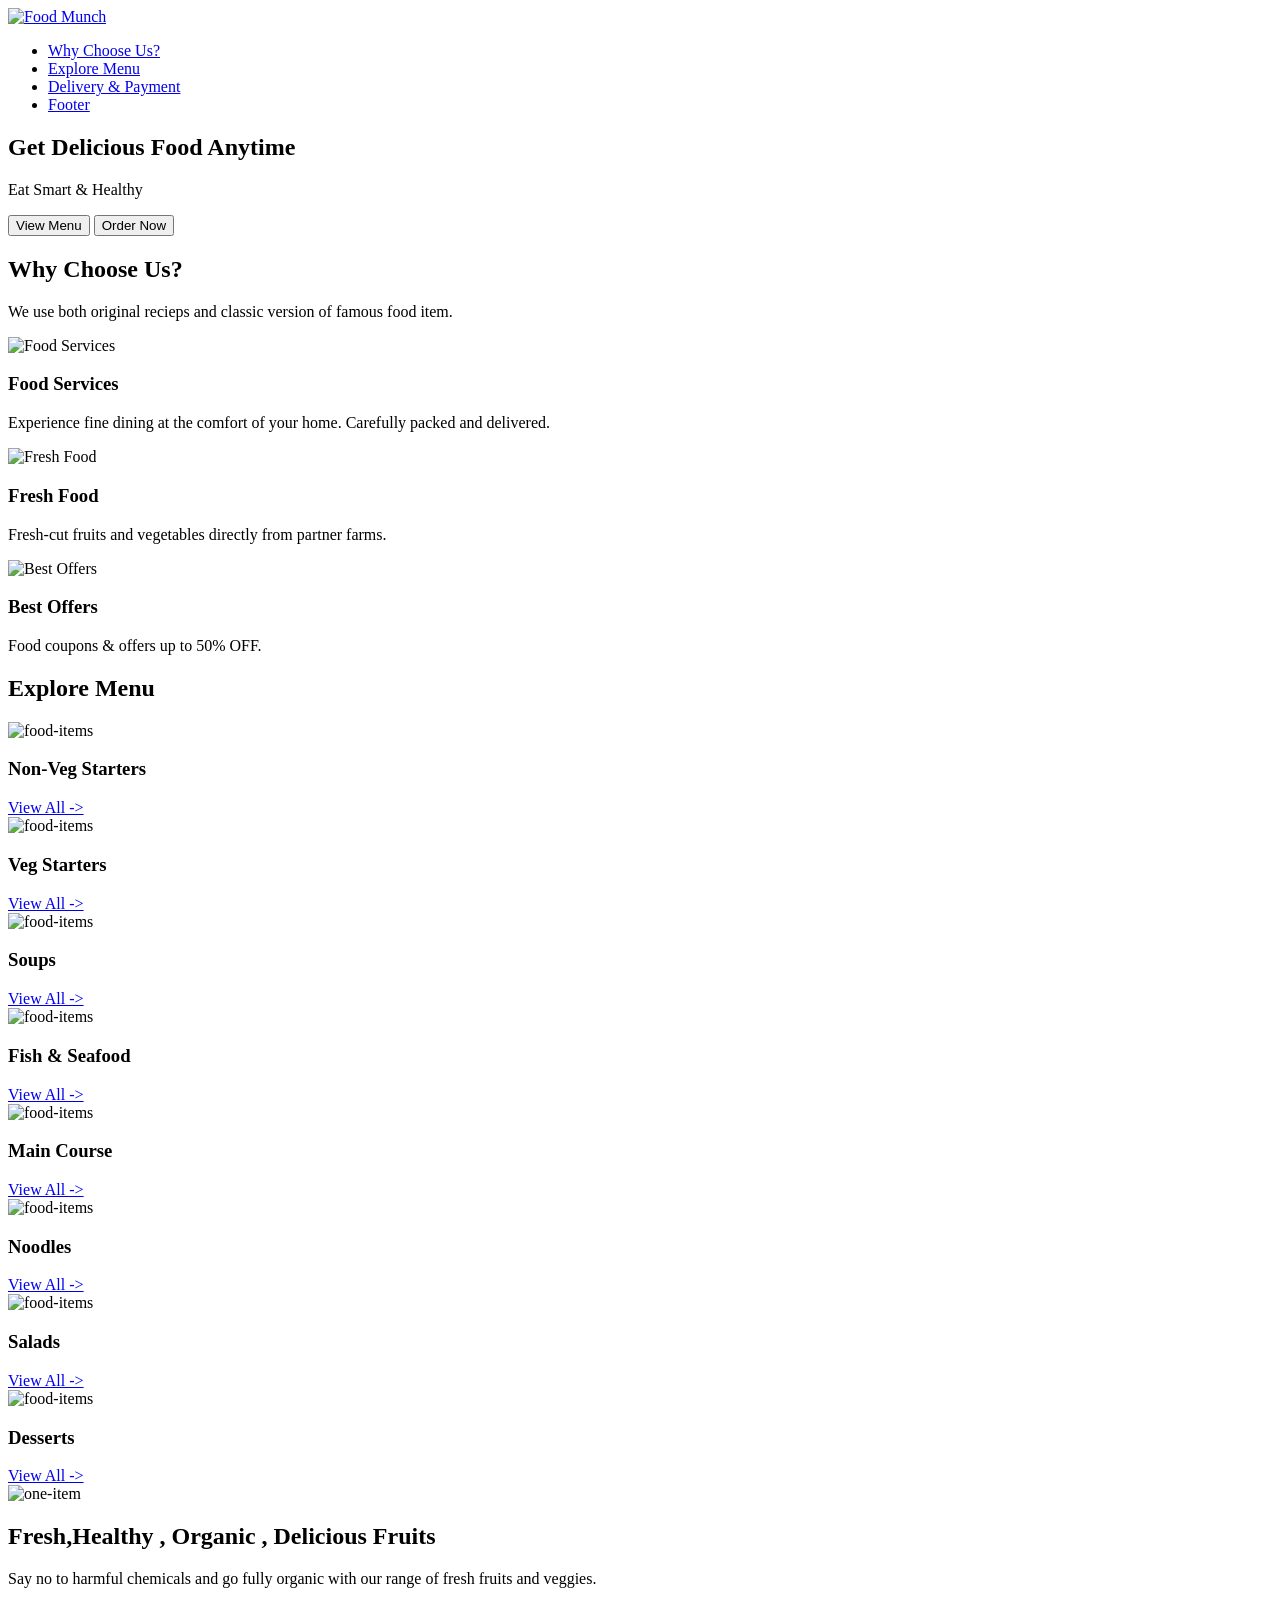
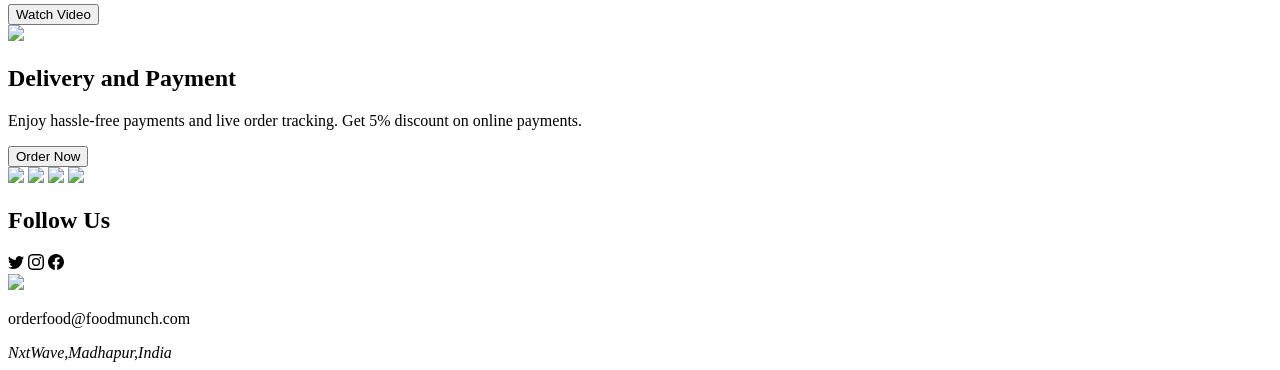
==== websitefood.html @ f742510f "Adding html" ====
<!DOCTYPE html>
<html>

<head>
    <link rel="stylesheet" href="websitefood.css">
</head>

<body>

    <header class="site-header">
        <nav>
            <div class="nav-container">
                <a href="#">
                    <img src="https://d2clawv67efefq.cloudfront.net/ccbp-responsive-website/food-munch-img.png" alt="Food Munch" class="food-munch-img" />
                </a>
                <ul class="nav-links">
                    <li>
                        <a class="" href="#wcuSection">Why Choose Us?</a>
                    </li>
                    <li>
                        <a class="" href="#exploreMenuSection">Explore Menu</a>
                    </li>
                    <li>
                        <a class="" href="#deliveryPaymentSection">Delivery & Payment</a>
                    </li>
                    <li>
                        <a class="" href="#footerSection">Footer</a>
                    </li>
                </ul>
            </div>
        </nav>
    </header>
    <main>
        <section class="banner">
            <div class="banner-content">
                <h1 class=""> Get Delicious Food Anytime</h1>
                <p class=""> Eat Smart & Healthy</p>
                <div class="button-actions">
                    <button class="custom-button">View Menu</button>
                    <button class="custom-outline-button">Order Now</button>
                </div>
            </div>
        </section>
        <section class="why-section-us" id="wcuSection">
            <div class="container">
                <div class="wcu-section">
                    <h1>Why Choose Us?</h1>
                    <p>We use both original recieps and classic version of famous food item.</p>
                </div>
                <div class="feature-section">
                    <article class="feature-card">
                        <img src="https://d2clawv67efefq.cloudfront.net/ccbp-responsive-website/food-serve.png" alt="Food Services" />
                        <h1>Food Services</h1>
                        <p>Experience fine dining at the comfort of your home. Carefully packed and delivered.</p>
                    </article>
                    <article class="feature-card">
                        <img src="https://d2clawv67efefq.cloudfront.net/ccbp-responsive-website/fruits-img.png" alt="Fresh Food">
                        <h3>Fresh Food</h3>
                        <p>Fresh-cut fruits and vegetables directly from partner farms.</p>
                    </article>
                    <article class="feature-card">
                        <img src="https://d2clawv67efefq.cloudfront.net/ccbp-responsive-website/offers-img.png" alt="Best Offers">
                        <h3>Best Offers</h3>
                        <p>Food coupons & offers up to <span class="offers">50% OFF</span>.</p>
                    </article>
                </div>
            </div>
        </section>
        <section id="exploreMenuSection">
            <div class="container">
                <div class="menu-header">
                    <h1>Explore Menu</h1>
                </div>
                <div class="menu-container">
                    <article class="menu-card">
                        <img src="https://d2clawv67efefq.cloudfront.net/ccbp-responsive-website/em-ginger-fried-img.png" alt="food-items" />
                        <h1>Non-Veg Starters</h1>
                        <a href="#"> View All -></a>
                    </article>

                    <article class="menu-card">
                        <img src="https://d2clawv67efefq.cloudfront.net/ccbp-responsive-website/em-veg-starters-img.png" alt="food-items">
                        <h3>Veg Starters</h3>
                        <a href="#">View All -></a>
                    </article>

                    <article class="menu-card">
                        <img src="https://d2clawv67efefq.cloudfront.net/ccbp-responsive-website/em-soup-img.png" alt="food-items">
                        <h3>Soups</h3>
                        <a href="#">View All -></a>
                    </article>

                    <article class="menu-card">
                        <img src="https://d2clawv67efefq.cloudfront.net/ccbp-responsive-website/em-grilled-seafood-img.png" alt="food-items">
                        <h3>Fish & Seafood</h3>
                        <a href="#">View All -></a>
                    </article>

                    <article class="menu-card">
                        <img src="https://d2clawv67efefq.cloudfront.net/ccbp-responsive-website/em-hyderabadi-biryani-img.png" alt="food-items">
                        <h3>Main Course</h3>
                        <a href="#">View All -></a>
                    </article>

                    <article class="menu-card">
                        <img src="https://d2clawv67efefq.cloudfront.net/ccbp-responsive-website/em-mushroom-noodles-img.png" alt="food-items">
                        <h3>Noodles</h3>
                        <a href="#">View All -></a>
                    </article>

                    <article class="menu-card">
                        <img src="https://d2clawv67efefq.cloudfront.net/ccbp-responsive-website/em-gluten-img.png" alt="food-items">
                        <h3>Salads</h3>
                        <a href="#">View All -></a>
                    </article>

                    <article class="menu-card">
                        <img src="https://d2clawv67efefq.cloudfront.net/ccbp-responsive-website/em-coffee-bourbon-img.png" alt="food-items">
                        <h3>Desserts</h3>
                        <a href="#">View All -></a>
                    </article>
                </div>

            </div>
        </section>
        <section>
            <div class="container two-column">
                <div class="image-block">
                    <img src="https://d2clawv67efefq.cloudfront.net/ccbp-responsive-website/healthy-food-plate-img.png" alt="one-item" />
                </div>
                <div class="content-block">
                    <h1>Fresh,Healthy , Organic , Delicious Fruits</h1>
                    <p> Say no to harmful chemicals and go fully organic with our range of fresh fruits and veggies.</p>
                    <button class="custom-button"> Watch Video</button>
                </div>
            </div>
        </section>
        <section id="deliveryPaymentSection">
            <div class="container two-column reverse">
                <div class="image-block">
                    <img src="https://d2clawv67efefq.cloudfront.net/ccbp-responsive-website/delivery-payment-section-img.png " />
                </div>
                <div class="content-block">
                    <h1>Delivery and Payment</h1>
                    <p>Enjoy hassle-free payments and live order tracking. Get 5% discount on online payments.</p>
                    <button class="custom-button">Order Now</button>
                </div>
            </div>
        </section>
        <div class="payments-icon">
            <img src="https://d2clawv67efefq.cloudfront.net/ccbp-responsive-website/visa-card-img.png" />
            <img src="https://d2clawv67efefq.cloudfront.net/ccbp-responsive-website/master-card-img.png" />
            <img src="https://d2clawv67efefq.cloudfront.net/ccbp-responsive-website/paypal-card-img.png" />
            <img src="https://d2clawv67efefq.cloudfront.net/ccbp-responsive-website/american-express-img.png" />
        </div>
        <section class="follow-us" id="footerSection">
            <div class="container">
                <h1>Follow Us</h1>
                <div class="social-icons">
                    <span>
                        <svg xmlns="http://www.w3.org/2000/svg" width="16" height="16" fill="currentColor" class="bi bi-twitter" viewBox="0 0 16 16">
                            <path d="M5.026 15c6.038 0 9.341-5.003 9.341-9.334q.002-.211-.006-.422A6.7 6.7 0 0 0 16 3.542a6.7 6.7 0 0 1-1.889.518 3.3 3.3 0 0 0 1.447-1.817 6.5 6.5 0 0 1-2.087.793A3.286 3.286 0 0 0 7.875 6.03a9.32 9.32 0 0 1-6.767-3.429 3.29 3.29 0 0 0 1.018 4.382A3.3 3.3 0 0 1 .64 6.575v.045a3.29 3.29 0 0 0 2.632 3.218 3.2 3.2 0 0 1-.865.115 3 3 0 0 1-.614-.057 3.28 3.28 0 0 0 3.067 2.277A6.6 6.6 0 0 1 .78 13.58a6 6 0 0 1-.78-.045A9.34 9.34 0 0 0 5.026 15" />
                        </svg>
                    </span>
                    <span>
                        <svg xmlns="http://www.w3.org/2000/svg" width="16" height="16" fill="currentColor" class="bi bi-instagram" viewBox="0 0 16 16">
                            <path d="M8 0C5.829 0 5.556.01 4.703.048 3.85.088 3.269.222 2.76.42a3.9 3.9 0 0 0-1.417.923A3.9 3.9 0 0 0 .42 2.76C.222 3.268.087 3.85.048 4.7.01 5.555 0 5.827 0 8.001c0 2.172.01 2.444.048 3.297.04.852.174 1.433.372 1.942.205.526.478.972.923 1.417.444.445.89.719 1.416.923.51.198 1.09.333 1.942.372C5.555 15.99 5.827 16 8 16s2.444-.01 3.298-.048c.851-.04 1.434-.174 1.943-.372a3.9 3.9 0 0 0 1.416-.923c.445-.445.718-.891.923-1.417.197-.509.332-1.09.372-1.942C15.99 10.445 16 10.173 16 8s-.01-2.445-.048-3.299c-.04-.851-.175-1.433-.372-1.941a3.9 3.9 0 0 0-.923-1.417A3.9 3.9 0 0 0 13.24.42c-.51-.198-1.092-.333-1.943-.372C10.443.01 10.172 0 7.998 0zm-.717 1.442h.718c2.136 0 2.389.007 3.232.046.78.035 1.204.166 1.486.275.373.145.64.319.92.599s.453.546.598.92c.11.281.24.705.275 1.485.039.843.047 1.096.047 3.231s-.008 2.389-.047 3.232c-.035.78-.166 1.203-.275 1.485a2.5 2.5 0 0 1-.599.919c-.28.28-.546.453-.92.598-.28.11-.704.24-1.485.276-.843.038-1.096.047-3.232.047s-2.39-.009-3.233-.047c-.78-.036-1.203-.166-1.485-.276a2.5 2.5 0 0 1-.92-.598 2.5 2.5 0 0 1-.6-.92c-.109-.281-.24-.705-.275-1.485-.038-.843-.046-1.096-.046-3.233s.008-2.388.046-3.231c.036-.78.166-1.204.276-1.486.145-.373.319-.64.599-.92s.546-.453.92-.598c.282-.11.705-.24 1.485-.276.738-.034 1.024-.044 2.515-.045zm4.988 1.328a.96.96 0 1 0 0 1.92.96.96 0 0 0 0-1.92m-4.27 1.122a4.109 4.109 0 1 0 0 8.217 4.109 4.109 0 0 0 0-8.217m0 1.441a2.667 2.667 0 1 1 0 5.334 2.667 2.667 0 0 1 0-5.334" />
                        </svg>
                    </span>
                    <span>
                        <svg xmlns="http://www.w3.org/2000/svg" width="16" height="16" fill="currentColor" class="bi bi-facebook" viewBox="0 0 16 16">
                            <path d="M16 8.049c0-4.446-3.582-8.05-8-8.05C3.58 0-.002 3.603-.002 8.05c0 4.017 2.926 7.347 6.75 7.951v-5.625h-2.03V8.05H6.75V6.275c0-2.017 1.195-3.131 3.022-3.131.876 0 1.791.157 1.791.157v1.98h-1.009c-.993 0-1.303.621-1.303 1.258v1.51h2.218l-.354 2.326H9.25V16c3.824-.604 6.75-3.934 6.75-7.951" />
                        </svg>
                    </span>
                </div>
            </div>
        </section>
        <footer id="footerSection" class="site-footer">
            <div class="conatiner footer-content">
                <img class="food-munch-logo" src="https://d2clawv67efefq.cloudfront.net/ccbp-responsive-website/food-munch-logo-light.png" />
                <p class="email">orderfood@foodmunch.com</p>
                <address>NxtWave,Madhapur,India</address>
            </div>
        </footer>
    </main>


</body>

</html>
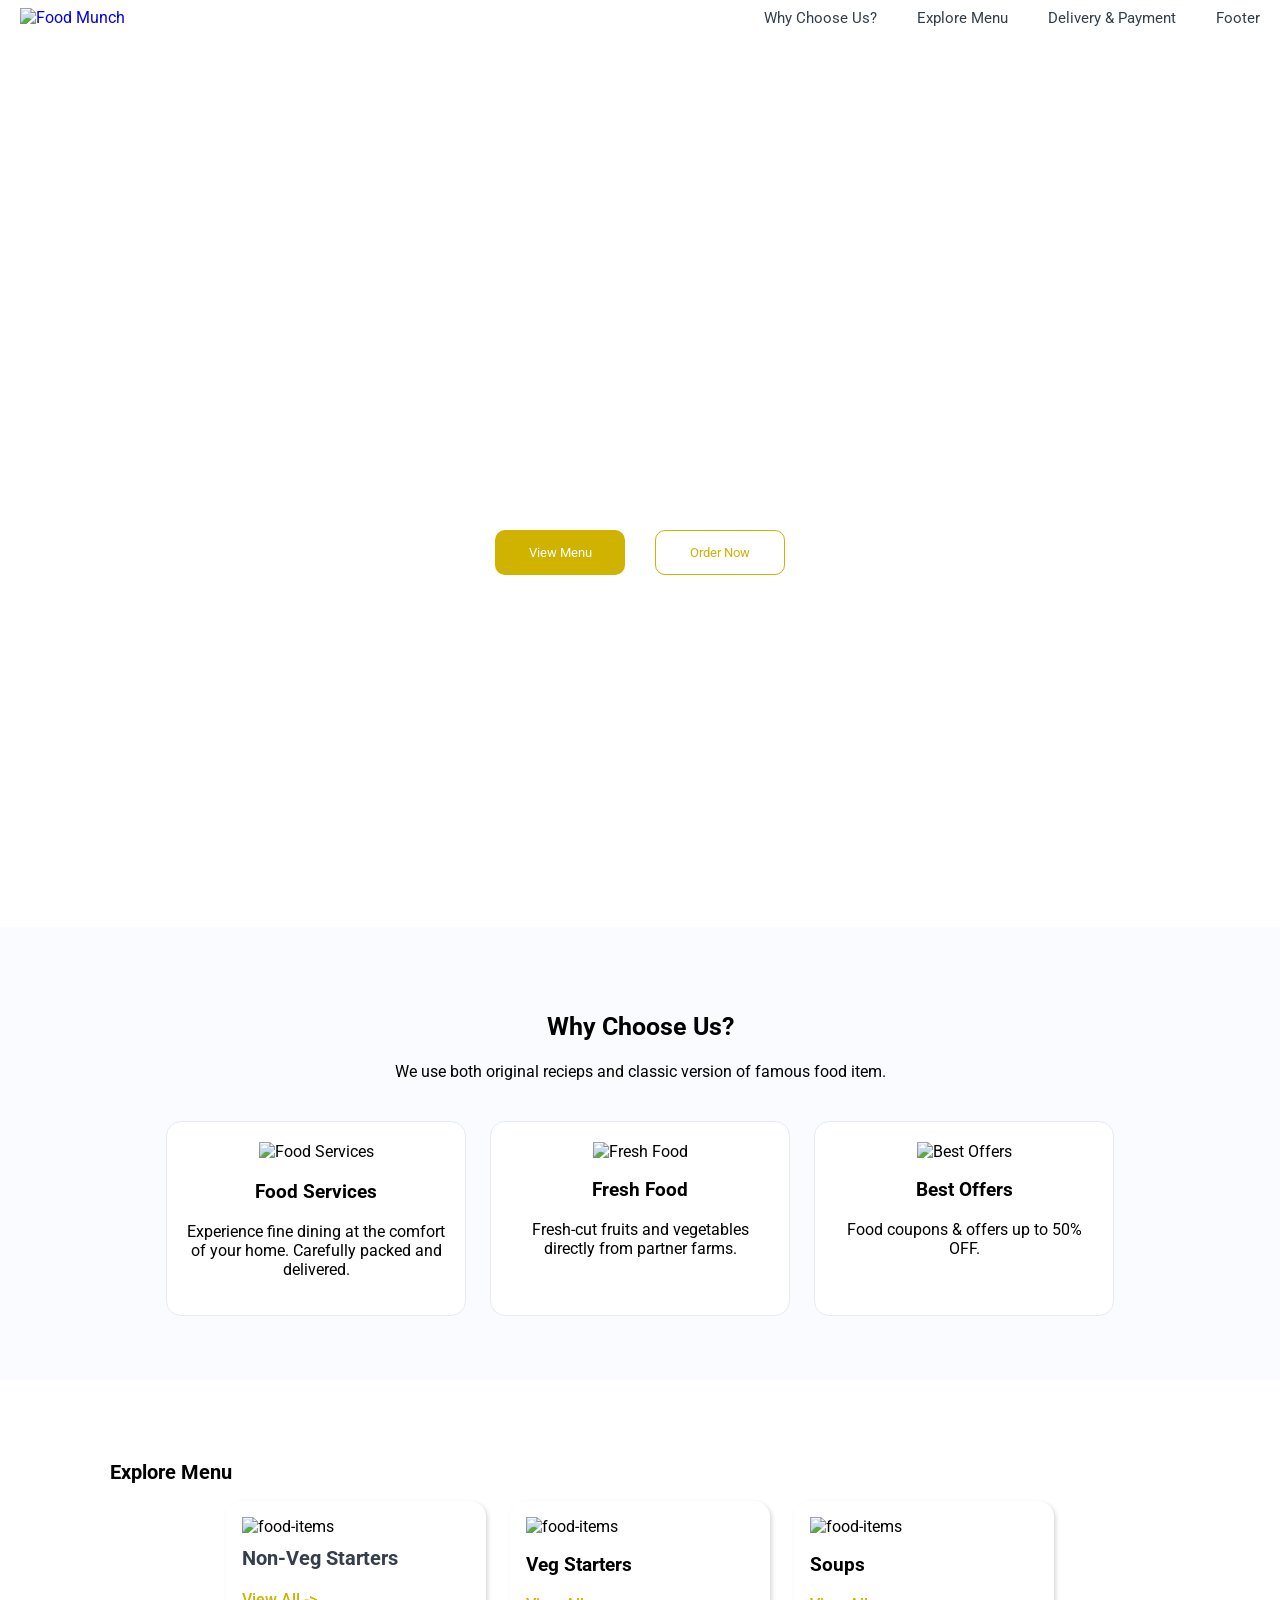
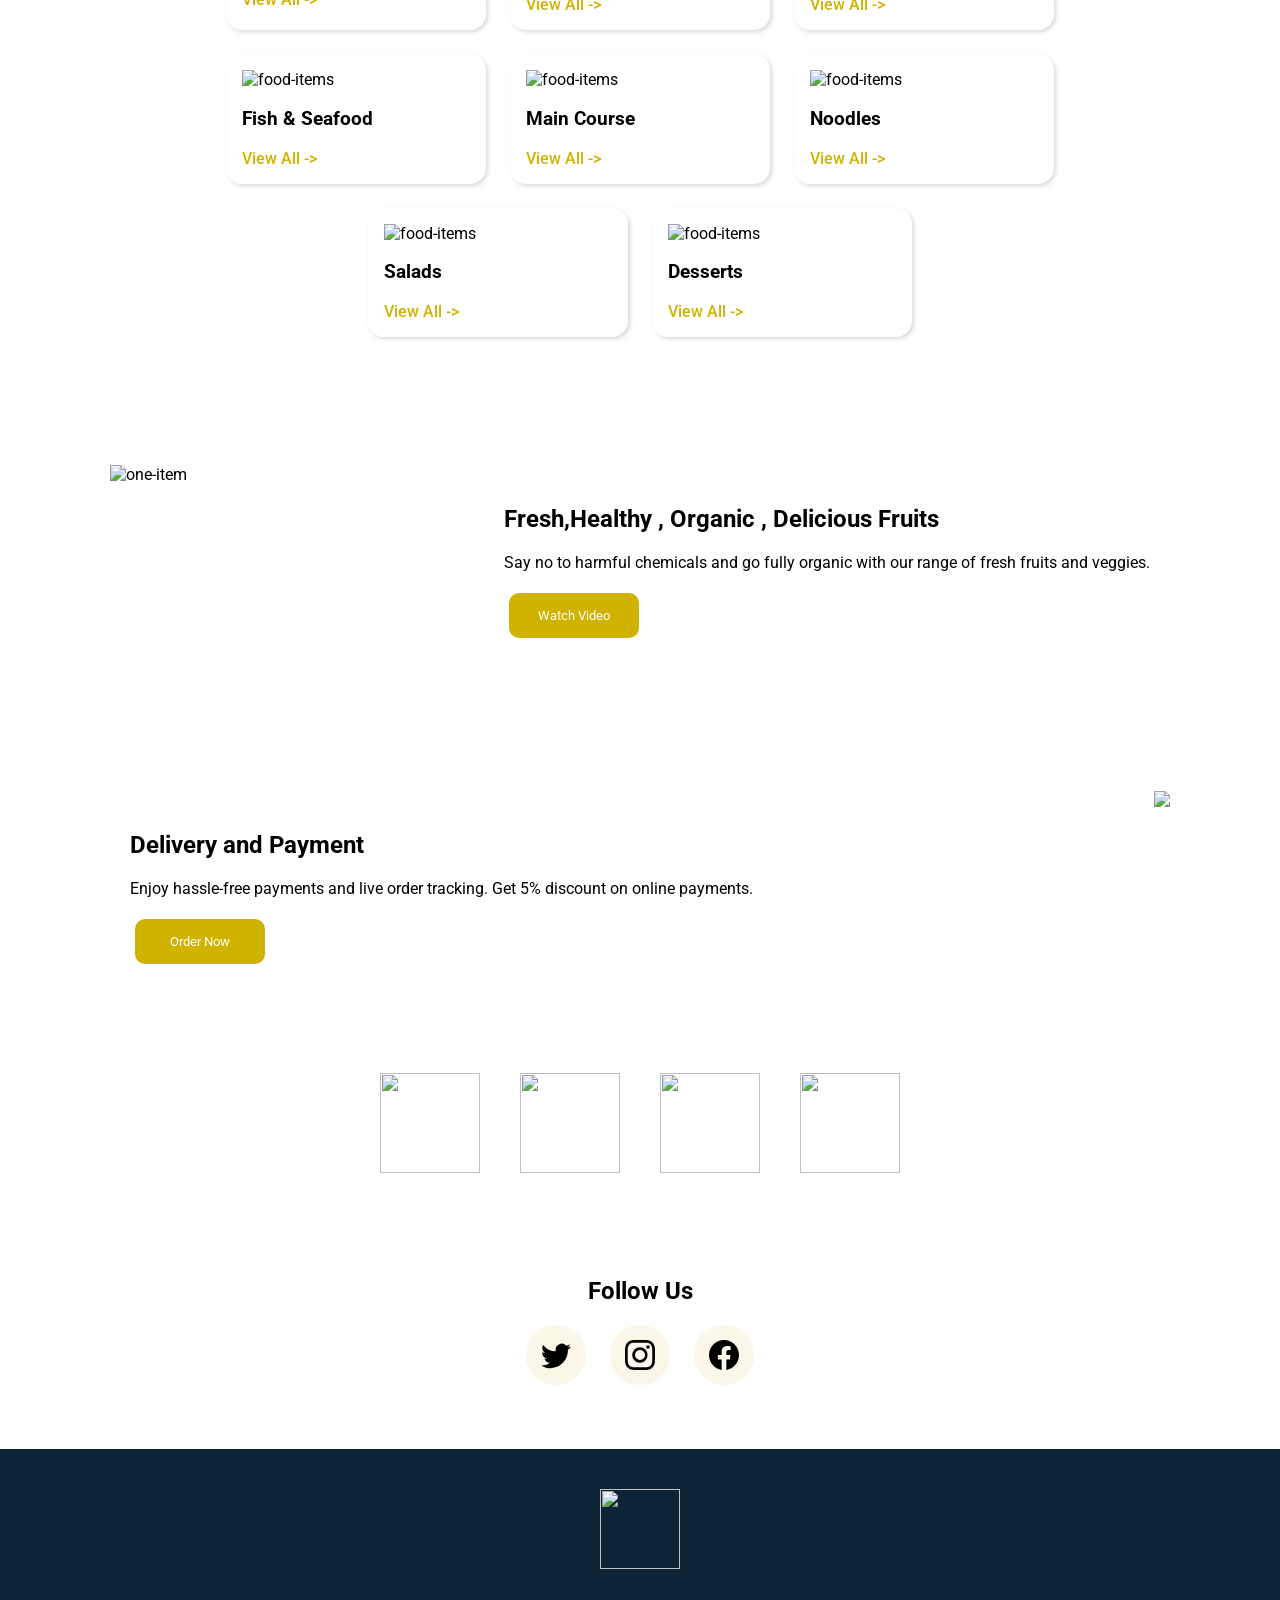
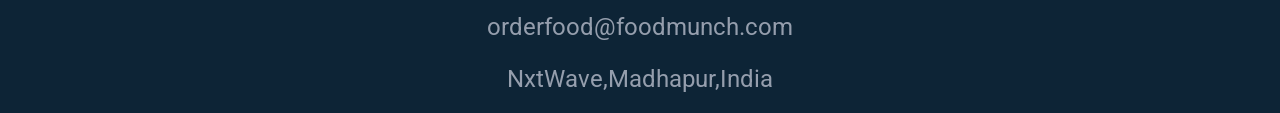
==== commit 8d8bfb4c: "Adding vercel json file" ====
--- a/websitefood.html
+++ b/websitefood.html
@@ -13,6 +13,7 @@
                 <a href="#">
                     <img src="https://d2clawv67efefq.cloudfront.net/ccbp-responsive-website/food-munch-img.png" alt="Food Munch" class="food-munch-img" />
                 </a>
+                
                 <ul class="nav-links">
                     <li>
                         <a class="" href="#wcuSection">Why Choose Us?</a>
--- a/websitefood.css
+++ b/websitefood.css
@@ -0,0 +1,291 @@
+@import url("https://fonts.googleapis.com/css2?family=Roboto:wght@300;400;500;700&display=swap");
+
+* {
+    box-sizing: border-box;
+}
+
+body {
+    margin: 0;
+    font-family: "Roboto", sans-serif;
+    padding-top: 8px;
+}
+
+img {
+    max-width: 100%;
+}
+
+a {
+    text-decoration: none;
+}
+
+.container {
+    max-width: 1140px;
+    margin: 0 auto;
+    padding: 0 15px;
+}
+
+section {
+    padding: 24px;
+}
+
+.site-header {
+    width: 100%;
+    background-color: #ffffff;
+    top: 0;
+}
+
+.nav-container {
+    display: flex;
+    align-items: center;
+}
+
+.food-munch-img {
+    height: 70px;
+    width: 90px;
+    margin-left: 20px;
+}
+
+.nav-links li a {
+    padding: 8px 20px;
+    font-size: 15px;
+    color: #323f4b;
+}
+
+.nav-links {
+    list-style: none;
+    width: 100%;
+    margin: 12px 0 0;
+    display: flex;
+    flex-wrap: wrap;
+    justify-content: center;
+    padding: 0;
+}
+
+@media(min-width:768px) {
+    .nav-links {
+        width: auto;
+        margin-top: 0;
+        margin-left: auto;
+        display: flex;
+        justify-content: flex-end;
+    }
+}
+
+.banner {
+    background-image: url("https://d2clawv67efefq.cloudfront.net/ccbp-responsive-website/foodmunch-banner-bg.png");
+    height: 100vh;
+    background-size: cover;
+    display: flex;
+    justify-content: center;
+    align-items: center;
+}
+
+.banner-content {
+    text-align: center;
+}
+
+.banner h1 {
+    color: #ffffff;
+    font-size: 35px;
+    font-weight: 500;
+}
+
+.banner p {
+    color: #ffffff;
+    font-size: 24px;
+    margin: 12px 0 24px;
+
+}
+
+.button-actions {
+    display: flex;
+    flex-wrap: wrap;
+    justify-content: center;
+    gap: 20px;
+}
+
+.custom-button {
+    background-color: #d0b200;
+    color: #ffffff;
+    border: none;
+}
+
+.custom-outline-button {
+    background: transparent;
+    color: #d0b200;
+    border: 1px solid #d0b200;
+}
+
+.custom-button,
+.custom-outline-button {
+    height: 45px;
+    width: 130px;
+    border-radius: 10px;
+    margin: 5px;
+    font-family: "Roboto";
+    cursor: pointer;
+}
+
+.why-section-us {
+    background-color: #f9fbfe;
+}
+
+.wcu-section {
+    text-align: center;
+    margin-bottom: 40px;
+}
+
+.wcu-section h1 {
+    font-size: 25px;
+}
+
+.feature-section {
+    display: flex;
+    flex-direction: row;
+    justify-content: center;
+    gap: 24px;
+    flex-wrap: wrap;
+}
+
+.feature-card {
+    text-align: center;
+    border: 1px solid #e5eaf4;
+    border-radius: 15px;
+    padding: 20px;
+    background-color: #ffffff;
+    width: 100%;
+    max-width: 300px;
+}
+
+.feature-section h1 {
+    font-size: 19px;
+}
+
+.container {
+    padding: 40px;
+}
+
+.menu-container {
+    display: flex;
+    flex-direction: row;
+    justify-content: center;
+    flex-wrap: wrap;
+    gap: 24px;
+}
+
+.menu-card {
+    box-shadow: 2px 2px 4px #00000026;
+    width: 100%;
+    max-width: 260px;
+    border-radius: 16px;
+    padding: 16px;
+}
+
+.menu-card h1 {
+    margin-top: 10px;
+    font-size: 20px;
+    color: #343f4d;
+}
+
+.menu-card a {
+    color: #d0b200;
+    font-weight: 500;
+}
+
+.menu-header h1 {
+    font-size: 20px;
+}
+
+.two-column {
+    display: flex;
+    flex-direction: column;
+}
+
+.image-block img {
+    width: 280px;
+}
+
+@media(min-width:768px) {
+    .two-column {
+        flex-direction: row;
+        justify-content: space-between;
+    }
+
+    .two-column.reverse {
+        flex-direction: row-reverse;
+    }
+}
+
+.content-block {
+    padding: 20px;
+}
+
+.payments-icon {
+    display: flex;
+    flex-direction: row;
+    justify-content: center;
+    flex-wrap: wrap;
+}
+
+.payments-icon img {
+    height: 100px;
+    width: 100px;
+    margin: 20px;
+}
+
+.follow-us {
+    text-align: center;
+}
+
+.social-icons {
+    display: flex;
+    justify-content: center;
+    gap: 24px;
+    margin-top: 20px;
+}
+
+.social-icons span {
+    height: 60px;
+    width: 60px;
+    background-color: #faf7e8;
+    border-radius: 50%;
+    display: flex;
+    align-items: center;
+    justify-content: center;
+}
+
+svg {
+    height: 30px;
+    width: 40px;
+}
+
+.site-footer {
+    background-color: #0d2436;
+    padding: 20px 0px;
+}
+
+.footer-content {
+    display: flex;
+    flex-direction: column;
+    justify-content: center;
+    align-items: center;
+
+
+}
+
+.footer-content p,
+.footer-content address {
+    color: #959ead;
+    font-size: 24px;
+}
+
+.footer-content address {
+    font-style: normal;
+}
+
+.food-munch-logo {
+    height: 80px;
+    width: 80px;
+    margin: 20px;
+
+}
